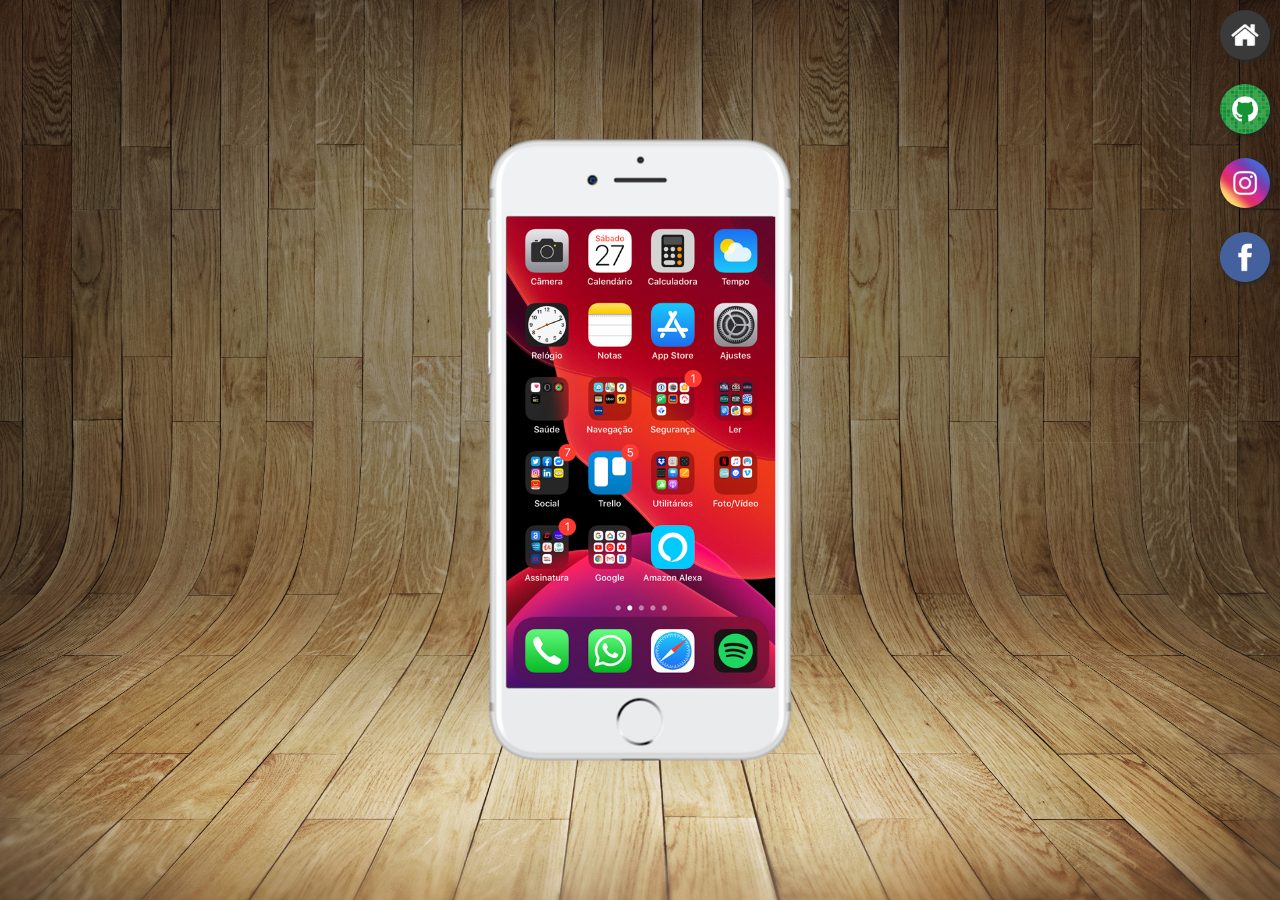
==== index.html @ ec096a06 "projeto de redes sociais" ====
<!DOCTYPE html>
<html lang="pt-br">
<head>
    <meta charset="UTF-8">
    <meta name="viewport" content="width=device-width, initial-scale=1.0">
    <title>Redes Sociais</title>
    <link rel="shortcut icon" href="favicon.ico" type="image/x-icon">
    <link rel="stylesheet" href="stylo.css">
</head>
<body>
<main>
    <section id="cllr">
        <iframe src="home.html" frameborder="0" name="tela" id="tela">Seu navegador não é compativel</iframe>
    </section>
    
    <section id="logos">

        <a href="#" target="tela"><img src="imagens/logo-home.jpg" alt="Home"></a> <br>

        <a href="#" target="tela"><img src="imagens/logo-github.jpg" alt="GitHub"></a><br>
        <a href="#" target="tela"><img src="imagens/logo-instagram.jpg" alt="logo-instagram"></a> <br>
        <a href="#" target="tela"><img src="imagens/logo-facebook.jpg" alt="Facebook"> </a> <br>
    </section>
</main>
    
</body>
</html>
---- stylo.css ----
@charset "UTF-8";

*{
    margin: 0px;
    padding:0px;
    font-family: Arial, Helvetica, sans-serif;
}

html, body{
    height: 100vh;
    width: 100vw;
}

body{
    background: url('imagens/fundo-madeira.jpg') no-repeat top center;
    background-size: cover;
    background-attachment:fixed ;  
}

main{
    height: 100vh;
    position: relative;
}

section#cllr{
    background: url('imagens/frame-iphone.png')no-repeat; 
   position: absolute;
   top:50%;
   left:50%;
   transform: translate(-50%, -50%);
   height: 627px;
   width: 311px;
}

iframe#tela{
    position:relative;
    top:80px;
    left:22px;
    height:471px;
    width:269px;
}

section#logos img{
    width: 50px;
    margin:10px;
    border-radius:50%;
    box-shadow:2px 2px 5px rgb(39, 39, 39);
}

section#logos{
    text-align: right;
}

section#logos img:hover{
    border: 2px solid rgb(196, 193, 193);
    transform:translate(-3px, -3px);
    box-shadow: 5px 5px 8px black;
    trans;
}
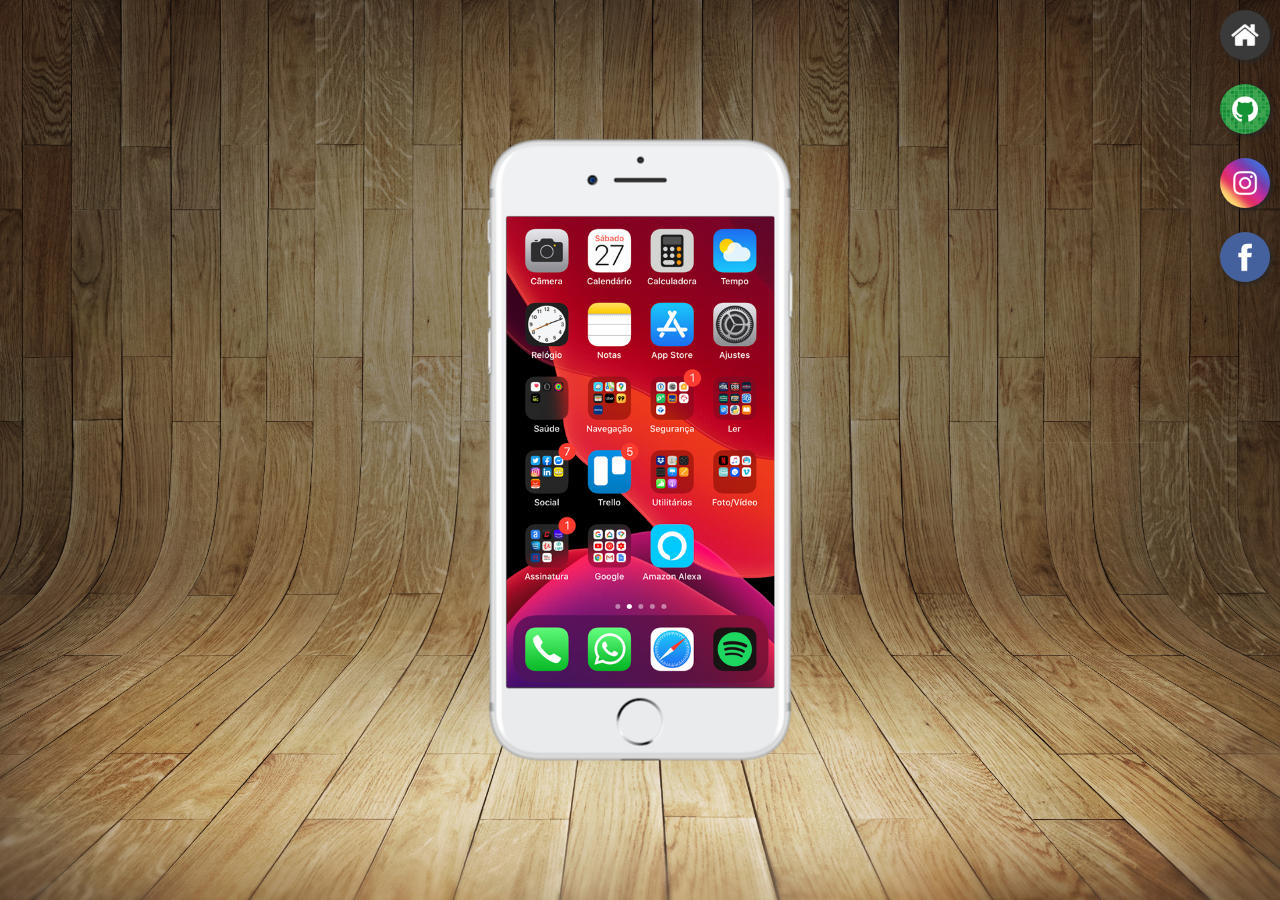
==== commit f6551704: "projeto redes sociais finalizado" ====
--- a/index.html
+++ b/index.html
@@ -15,11 +15,12 @@
     
     <section id="logos">
 
-        <a href="#" target="tela"><img src="imagens/logo-home.jpg" alt="Home"></a> <br>
+        <a href="home.html" target="tela"><img src="imagens/logo-home.jpg" alt="Home"></a> <br>
 
-        <a href="#" target="tela"><img src="imagens/logo-github.jpg" alt="GitHub"></a><br>
-        <a href="#" target="tela"><img src="imagens/logo-instagram.jpg" alt="logo-instagram"></a> <br>
-        <a href="#" target="tela"><img src="imagens/logo-facebook.jpg" alt="Facebook"> </a> <br>
+        <a href="github.html" target="tela"><img src="imagens/logo-github.jpg" alt="GitHub"></a><br>
+
+        <a href="instagram.html" target="tela"><img src="imagens/logo-instagram.jpg" alt="logo-instagram"></a> <br>
+        <a href="facebook.html" target="tela"><img src="imagens/logo-facebook.jpg" alt="Facebook"> </a> <br>
     </section>
 </main>
     
--- a/stylo.css
+++ b/stylo.css
@@ -37,7 +37,7 @@
     top:80px;
     left:22px;
     height:471px;
-    width:269px;
+    width:268px;
 }
 
 section#logos img{
@@ -55,5 +55,5 @@
     border: 2px solid rgb(196, 193, 193);
     transform:translate(-3px, -3px);
     box-shadow: 5px 5px 8px black;
-    trans;
+    transition: 0.3s;
 }